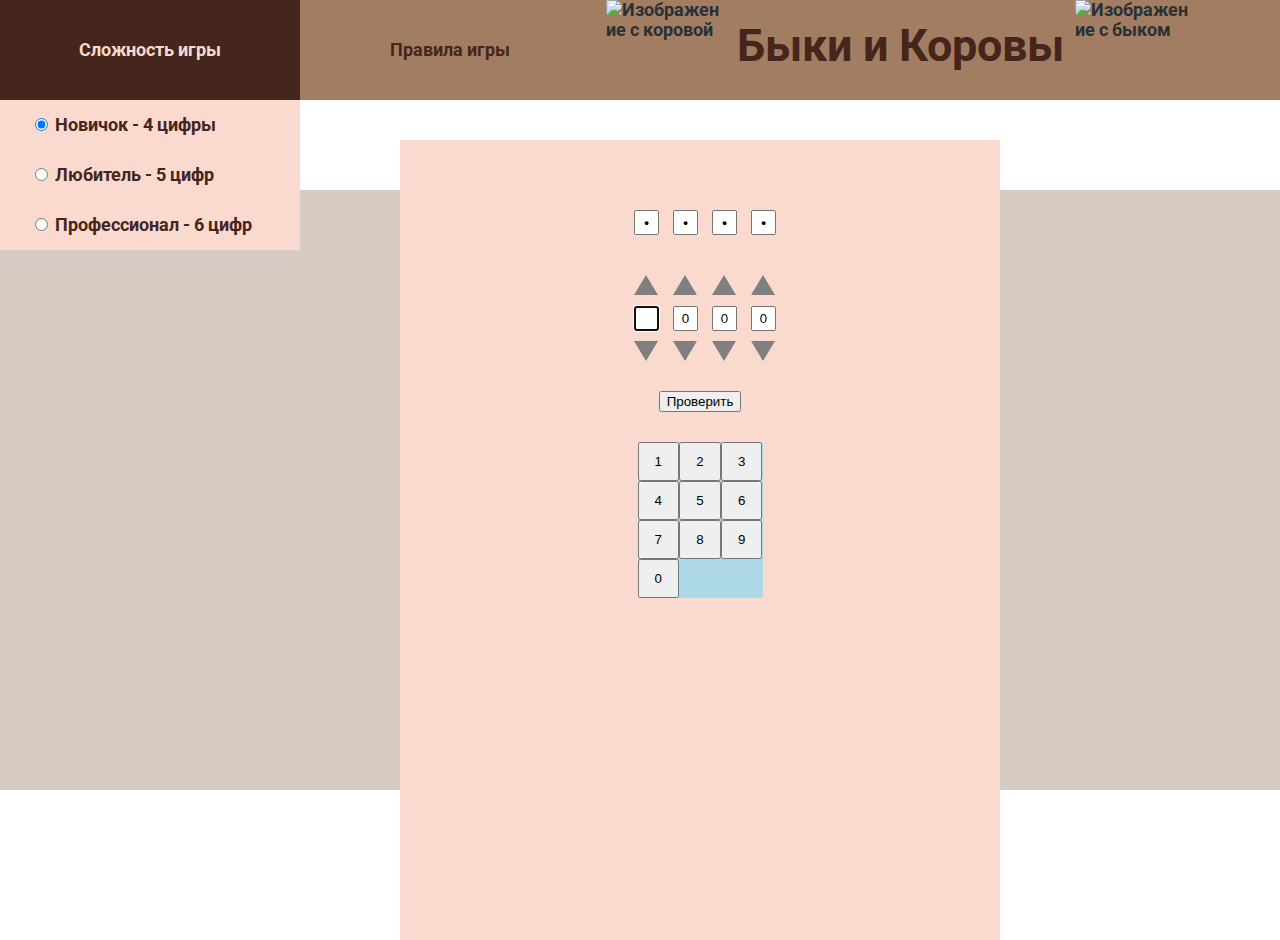
==== Bulls and cows.html @ 4aea3839 "first commit" ====
<!DOCTYPE html>
<html lang = "ru">
    <head>
        <meta charset = "utf-8">
        <title>Игра "Быки и Коровы".</title>
        <link href = "img/cow.jpg" rel = "shortcut icon" type = "image/x-icon">
        <link href="https://fonts.googleapis.com/css?family=Roboto:400,500,700&amp;subset=cyrillic" rel="stylesheet">
        <link href = "css/normalize.css" rel = "stylesheet">
        <link href = "css/style.css" rel = "stylesheet">

    </head>
    <body>
        <header class = "main-header">
            <div class  = "container">
                <nav class = "main-navigation">
                    <ul class = "top-menu menu-left">
                        <li><a class = "game-complexity" href = "#">Сложность игры</a>
                            <ul class = "inner-menu">
                                <li>
                                    <input class = "complexity" type = "radio" id = "complexity1" name = "complexity" value = "4" checked> 
                                    <label for = "complexity1">Новичок - 4 цифры</label>
                                </li>
                                <li>
                                    <input class = "complexity" type = "radio" id = "complexity2" name = "complexity" value = "5"> 
                                    <label for = "complexity2">Любитель - 5 цифр</label>
                                </li>
                                <li>
                                    <input class = "complexity" type = "radio" id = "complexity3" name = "complexity" value = "6"> 
                                    <label for = "complexity3">Профессионал - 6 цифр</label>
                                </li>
                            </ul>
                        </li> 
                        <li><a class = "rules" href = "#">Правила игры</a></li>
                    </ul>
                    <div class = "menu-title">
                        <img src = "img/cow1.png" width = "120" height = "40" alt = "Изображение с коровой">
                        <h1 class = "play-name">Быки и Коровы</h1>
                        <img src = "img/bull.png" width = "120" height = "40" alt = "Изображение с быком">
                    </div>
                    <ul class = "menu-right">   
                        <li><a class = "" href = "bulls and cows.html">Начать сначала</a></li>
                        <li><a class = "" href = "#">Вернуться на главную</a></li>
                    </ul>
                </nav>    
            </div> 
        </header>
        <main>
            <diV class = "main-field">    
                <div class = "versions left-field"></div>

                <div class = "central">

                    <div class = "question-field">
                        <input class = "question" type = "password">
                        <input class = "question" type = "password">
                        <input class = "question" type = "password">
                        <input class = "question" type = "password">
                        <input class = "question complexity2" type = "password">
                        <input class = "question complexity3" type = "password">
                    </div>

                    <div class = "button-plus-field">
                        <button class = "button-plus" type = "button"><span class = "visually-hidden">плюс</span></button>
                        <button class = "button-plus" type = "button"><span class = "visually-hidden">плюс</span></button>
                        <button class = "button-plus" type = "button"><span class = "visually-hidden">плюс</span></button>
                        <button class = "button-plus" type = "button"><span class = "visually-hidden">плюс</span></button>
                        <button class = "button-plus complexity2" type = "button"><span class = "visually-hidden">плюс</span></button>
                        <button class = "button-plus complexity3" type = "button"><span class = "visually-hidden">плюс</span></button>
                    </div>

                    <div class = "answer-field">
                        <input class = "answer" type = "text" maxlength = "1" value = "0" autofocus>
                        <input class = "answer" type = "text" maxlength = "1" value = "0">
                        <input class = "answer" type = "text" maxlength = "1" value = "0">
                        <input class = "answer" type = "text" maxlength = "1" value = "0">
                        <input class = "answer complexity2" type = "text" maxlength = "1" value = "0">
                        <input class = "answer complexity3" type = "text" maxlength = "1" value = "0"> 
                    </div>

                    <div class = "button-minus-field">
                        <button class = "button-minus" type = "button"><span class = "visually-hidden">минус</span></button>
                        <button class = "button-minus" type = "button"><span class = "visually-hidden">минус</span></button>
                        <button class = "button-minus" type = "button"><span class = "visually-hidden">минус</span></button>
                        <button class = "button-minus" type = "button"><span class = "visually-hidden">минус</span></button>
                        <button class = "button-minus complexity2" type = "button"><span class = "visually-hidden">минус</span></button>
                        <button class = "button-minus complexity3" type = "button"><span class = "visually-hidden">минус</span></button>

                    </div>

                    <input class = "button check-button" type = "submit" value = "Проверить">

                    <div class = "keyboard-field">
                        <button class = "keyboard" data-type = "1">1</button>
                        <button class = "keyboard" data-type = "2">2</button>
                        <button class = "keyboard" data-type = "3">3</button>
                        <button class = "keyboard" data-type = "4">4</button>
                        <button class = "keyboard" data-type = "5">5</button>
                        <button class = "keyboard" data-type = "6">6</button>
                        <button class = "keyboard" data-type = "7">7</button>
                        <button class = "keyboard" data-type = "8">8</button>
                        <button class = "keyboard" data-type = "9">9</button>
                        <button class = "keyboard" data-type= "0">0</button>
                    </div>
                </div>

                <div class = "versions2 right-field"></div>
            </diV>

            <div class = "modal-victory">
                <h1 class = "victory">ПОБЕДА!</h1>
                <p>Было загадано число: <span class = "quest-number"></span></p>
                <p>Время игры: <span class = "play-time"></span></p>
                <p>Сделано ходов:<span class = "play-moovs"></span></p>

                <div class = "modal-button">
                    <a class = "button new-start-button" href = "bulls and cows.html">Начать сначала</a>
                    <a class = "button menu-button" href = "#">Вернуться на главную</a>
                </div>

                <button class = "button-close">X</button>
            </div>
            <div class = "modal-overlay"></div>


            <div class = "modal-rules">
                <h2>Правила игры "Быки и коровы"</h2>
                <p> Компьютер задумывает тайное 4-значное число с неповторяющимися цифрами. Игрок делает первую попытку отгадать число. 
                    Попытка — это 4-значное число с неповторяющимися цифрами, сообщаемое компьютеру. Компьютер сообщает в ответ, сколько цифр угадано без совпадения с их позициями в тайном числе (то есть количество коров) 
                    и сколько угадано вплоть до позиции в тайном числе (то есть количество быков). Например:</p>

                <p>Задумано тайное число «3219».</p>
                <p>Попытка: «2310».</p>
                <p>Результат: две «коровы» (две цифры: «2» и «3» — угаданы на неверных позициях) и один «бык» (одна цифра «1» угадана вплоть до позиции).</p>
                        
                <p>Игрок побеждает тогда, когда будет отгадана вся последовательность чисел.</p>

                <p>Готов испытать себя?</p>

                <a class = "button new-start-button" href = "bulls and cows.html">Начать игру</a>

                <button class = "button-close">X</button>

            </div> 
        </main>

        <script src = "js/js1.js"></script>
    </body>
</html>
---- css/style.css ----
body {
    margin: 0;
    padding: 0;

    font-family: "Roboto", Arial, sans-serif;
    font-size: 16px;
    line-height: 24px;
    font-weight: 700;
    color: #283136;

    background-color: #ffffff;
}

a {
    text-decoration: none;
}

img {
    max-width: 100%;
    height: auto;
}

.visually-hidden:not(:focus):not(:active),
input[type = "checkbox"].visually-hidden,
input[type = "radio"].visually-hidden {
    position: absolute;

    width: 1px;
    height: 1px;
    margin: -1px;
    border: 0;
    padding: 0;

    white-space: nowrap;

    clip-path: inset(100%);
    clip: rect(0, 0, 0, 0);
    overflow: hidden;
}

.main-header {
    margin-bottom: 40px;

    background-color: #a27d62;
}

.container {
    width: 1800px;
    margin: 0 auto;
    padding: 0;
}

.main-navigation {
    margin: 0;
    padding: 0;
    max-height: 100px;
    display: flex;
    flex-wrap: wrap;
    justify-content: space-between;
    
    font-size: 18px;
    line-height: 20px;

    background-color: #a27d62;
}

.menu-right,
.menu-left,
.menu-title{
    margin: 0;
    padding: 0;

    width: 600px;

    display: flex;
    flex-wrap: wrap;
    justify-content: space-around;

    list-style: none;
    word-break: break-all;
}

.main-navigation a {
    display: inline-block;
    box-sizing: border-box;
    width: 300px;
    padding: 40px 0;

    text-align: center;
    text-decoration: none;
    color: #45261c;

}

.menu-title h1 {
    padding-top: 6px; 

    font-size: 45px;
    color: #45261c;
}


.main-navigation a:hover,
.main-navigation a:focus {
    color: #fad9cf;
    background-color: #45261c;
}

.main-navigation a:active {
    color: #fad9cf;
    background-color: #45261c;
    box-shadow: inset 0 -8px 50px 3px rgba(0, 0, 0, 0.5);
    opacity: 0.5;
    
}

.top-menu > li{
    display: inline-block;  
    position: relative;
}

.inner-menu{
    position: absolute;
    top: 100%;
    left: 0;

    box-sizing: border-box;
    width: 300px;
    padding: 0 20px;;

    list-style: none;
    text-align: left;
    white-space: nowrap;
    background-color:#fad9cf;
    color:  #45261c;

    transform: scaleY(0);
  }

  .top-menu li:hover .inner-menu {
    transform: scaleY(1);
  }

  .inner-menu li {
      padding: 15px 10px;
  }

  .main-field {
    width: 1400px; 
    margin: 0 auto;

    display: flex;
    justify-content: center;
    
  }

  .central {
    width: 600px;
    min-height: 730px;
    margin: 0 auto;
    padding-top: 70px;
    background: #fad9cf;
  }

.question-field,
.answer-field,
.play-name,
.button-plus-field,
.button-minus-field {
    text-align: center;  
}

.left-field,
.right-field {
    margin: 0;
    margin-top: 50px;
    padding: 0;
    display: inline-block;
    width: 400px;
    height: 600px;
    text-align: center; 

    background-color: #d6cac2;
}

.question,
.answer,
.button-plus,
.button-minus {
    box-sizing: border-box;
    display: inline-block;
    width: 25px;
    height: 25px;
    margin-left: 10px;
    text-align: center;
}


.question {
    font-weight: bold;
    margin-bottom: 40px;
}

.answer {
    position: relative;
    margin-bottom: 5px; 
}

.button-plus,
.button-minus {
    position: relative;

    width: 25px;
    height: 25px;

    background-color: transparent;
    border: none;

    cursor: pointer;
}

.button-plus {
    margin-bottom: 5px; 
}

.button-minus {
    margin-bottom: 30px; 
}

.button-plus:after,
.button-minus:after {
    content: "";
    display: inline-block;
    position: absolute;

    border: 20px solid grey;
    border-right-width: 12.5px;
    border-right-color: transparent;
    border-left-width: 12.5px;
    border-left-color: transparent;
}

.button-plus:after{
    border-top-width: 0;
    top: 0px;
    left: 0px;
}

.button-minus:after{
    border-bottom-width: 0;
    top: 5px;
    left: 0px;
}

.complexity2 {
    display: none;
}
.complexity3 {
    display: none;
}

.button {
    display: block;
    margin: auto;
    margin-bottom: 30px;
}


.keyboard-field {
    display: flex;
    flex-wrap: wrap;
    justify-content: space-between;

    margin: auto;

    width: 125px;
    background-color: lightblue;

}

.keyboard {
    padding: 10px 15px;
}



.modal-victory {
    width: 500px;
    height: 300px;
    position: absolute;
    top: 200px;
    left: 700px;
    background: lemonchiffon;
    text-align: center;
    z-index: 104;
    display: none;
}

.modal-victory-show {
    display: block;
}

.victory {
    font-size: 50px;
}

.modal-button {
    width: 400px;
    margin: 30px auto;
    display: flex;
    justify-content: space-between;
}

.new-start-button,
.menu-button {
    text-decoration: none;
    display: inline-block;
    width: 180px;
    font-size: 14px;
    padding: 20px 5px;
    border: 2px solid black;
    text-transform: uppercase;
    color: black;
}

.button-close {
    position: absolute;
    top: 5px;
    right: 5px;
}
.modal-overlay {
    position: fixed;
    top: 0;
    left: 0;

    width: 100%;
    height: 100%;

    background-color: rgba(0, 0, 0, 0.3);
    z-index: 103;
    display: none;
}

.overlay-show {
    display: block;
}

.modal-rules {
    width: 700px;
    height: 500px;
    position: absolute;
    top: 200px;
    left: 700px;
    background: lemonchiffon;
    text-align: center;
    z-index: 104;
    display: none;
}

.modal-rules-show {
    display: block;
}
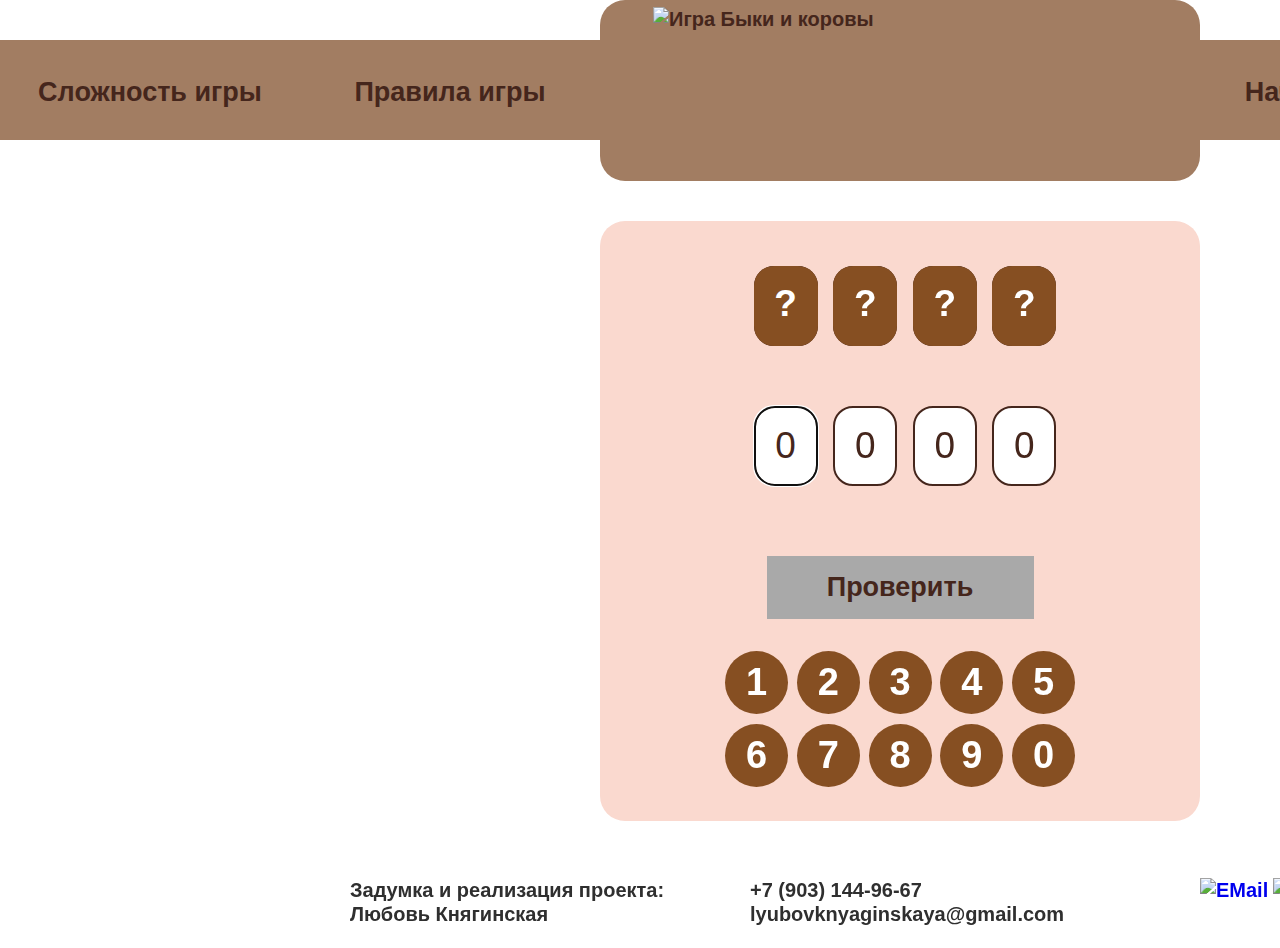
==== commit 3dda5625: "Final design" ====
--- a/Bulls and cows.html
+++ b/Bulls and cows.html
@@ -4,45 +4,41 @@
         <meta charset = "utf-8">
         <title>Игра "Быки и Коровы".</title>
         <link href = "img/cow.jpg" rel = "shortcut icon" type = "image/x-icon">
-        <link href="https://fonts.googleapis.com/css?family=Roboto:400,500,700&amp;subset=cyrillic" rel="stylesheet">
+        <!-- <link href="https://fonts.googleapis.com/css?family=Roboto:400,500,700&amp;subset=cyrillic" rel="stylesheet"> -->
         <link href = "css/normalize.css" rel = "stylesheet">
         <link href = "css/style.css" rel = "stylesheet">
 
     </head>
     <body>
         <header class = "main-header">
-            <div class  = "container">
-                <nav class = "main-navigation">
-                    <ul class = "top-menu menu-left">
-                        <li><a class = "game-complexity" href = "#">Сложность игры</a>
-                            <ul class = "inner-menu">
-                                <li>
-                                    <input class = "complexity" type = "radio" id = "complexity1" name = "complexity" value = "4" checked> 
-                                    <label for = "complexity1">Новичок - 4 цифры</label>
-                                </li>
-                                <li>
-                                    <input class = "complexity" type = "radio" id = "complexity2" name = "complexity" value = "5"> 
-                                    <label for = "complexity2">Любитель - 5 цифр</label>
-                                </li>
-                                <li>
-                                    <input class = "complexity" type = "radio" id = "complexity3" name = "complexity" value = "6"> 
-                                    <label for = "complexity3">Профессионал - 6 цифр</label>
-                                </li>
-                            </ul>
-                        </li> 
-                        <li><a class = "rules" href = "#">Правила игры</a></li>
-                    </ul>
-                    <div class = "menu-title">
-                        <img src = "img/cow1.png" width = "120" height = "40" alt = "Изображение с коровой">
-                        <h1 class = "play-name">Быки и Коровы</h1>
-                        <img src = "img/bull.png" width = "120" height = "40" alt = "Изображение с быком">
-                    </div>
-                    <ul class = "menu-right">   
-                        <li><a class = "" href = "bulls and cows.html">Начать сначала</a></li>
-                        <li><a class = "" href = "#">Вернуться на главную</a></li>
-                    </ul>
-                </nav>    
-            </div> 
+            <nav class = "main-navigation">
+                <ul class = "top-menu menu-left">
+                    <li><a class = "game-complexity" href = "#">Сложность игры</a>
+                        <ul class = "inner-menu">
+                            <li class = "sub-menu">
+                                <input class = "complexity visually-hidden" type = "radio" id = "complexity1" name = "complexity" value = "4" checked> 
+                                <label for = "complexity1">Новичок - 4 цифры</label>
+                            </li>
+                            <li class = "sub-menu">
+                                <input class = "complexity visually-hidden" type = "radio" id = "complexity2" name = "complexity" value = "5"> 
+                                <label for = "complexity2">Любитель - 5 цифр</label>
+                            </li>
+                            <li class = "sub-menu">
+                                <input class = "complexity visually-hidden" type = "radio" id = "complexity3" name = "complexity" value = "6"> 
+                                <label for = "complexity3">Профессионал - 6 цифр</label>
+                            </li>
+                        </ul>
+                    </li> 
+                    <li><a class = "rules" href = "#">Правила игры</a></li>
+                </ul>
+                <div class = "menu-title">
+                    <img src = "img/game-logo.png" width = "508" height = "149" alt = "Игра Быки и коровы">
+                </div>
+                <ul class = "menu-right">   
+                    <li><a class = "" href = "bulls and cows.html">Начать сначала</a></li>
+                    <li><a class = "" href = "#">На главную</a></li>
+                </ul>
+            </nav>    
         </header>
         <main>
             <diV class = "main-field">    
@@ -51,12 +47,23 @@
                 <div class = "central">
 
                     <div class = "question-field">
-                        <input class = "question" type = "password">
-                        <input class = "question" type = "password">
-                        <input class = "question" type = "password">
-                        <input class = "question" type = "password">
-                        <input class = "question complexity2" type = "password">
-                        <input class = "question complexity3" type = "password">
+                        <div class = "question-mask">?</div>
+                        <div class = "question"></div>
+
+                        <div class = "question-mask">?</div>
+                        <div class = "question"></div>
+
+                        <div class = "question-mask">?</div>
+                        <div class = "question"></div>
+
+                        <div class = "question-mask">?</div>
+                        <div class = "question"></div>
+
+                        <div class = "question-mask complexity2">?</div>
+                        <div class = "question complexity2"></div>
+
+                        <div class = "question-mask complexity3">?</div>
+                        <div class = "question complexity3"></div>
                     </div>
 
                     <div class = "button-plus-field">
@@ -99,51 +106,123 @@
                         <button class = "keyboard" data-type = "7">7</button>
                         <button class = "keyboard" data-type = "8">8</button>
                         <button class = "keyboard" data-type = "9">9</button>
-                        <button class = "keyboard" data-type= "0">0</button>
+                        <button class = "keyboard" data-type = "0">0</button>
                     </div>
                 </div>
 
                 <div class = "versions2 right-field"></div>
-            </diV>
-
-            <div class = "modal-victory">
-                <h1 class = "victory">ПОБЕДА!</h1>
-                <p>Было загадано число: <span class = "quest-number"></span></p>
-                <p>Время игры: <span class = "play-time"></span></p>
-                <p>Сделано ходов:<span class = "play-moovs"></span></p>
-
-                <div class = "modal-button">
-                    <a class = "button new-start-button" href = "bulls and cows.html">Начать сначала</a>
-                    <a class = "button menu-button" href = "#">Вернуться на главную</a>
-                </div>
-
-                <button class = "button-close">X</button>
-            </div>
-            <div class = "modal-overlay"></div>
-
-
-            <div class = "modal-rules">
-                <h2>Правила игры "Быки и коровы"</h2>
-                <p> Компьютер задумывает тайное 4-значное число с неповторяющимися цифрами. Игрок делает первую попытку отгадать число. 
-                    Попытка — это 4-значное число с неповторяющимися цифрами, сообщаемое компьютеру. Компьютер сообщает в ответ, сколько цифр угадано без совпадения с их позициями в тайном числе (то есть количество коров) 
-                    и сколько угадано вплоть до позиции в тайном числе (то есть количество быков). Например:</p>
-
-                <p>Задумано тайное число «3219».</p>
-                <p>Попытка: «2310».</p>
-                <p>Результат: две «коровы» (две цифры: «2» и «3» — угаданы на неверных позициях) и один «бык» (одна цифра «1» угадана вплоть до позиции).</p>
-                        
-                <p>Игрок побеждает тогда, когда будет отгадана вся последовательность чисел.</p>
-
-                <p>Готов испытать себя?</p>
-
-                <a class = "button new-start-button" href = "bulls and cows.html">Начать игру</a>
-
-                <button class = "button-close">X</button>
-
-            </div> 
+            </div>
         </main>
 
-        <script src = "js/js1.js"></script>
+        <footer class = "main-footer">
+            <div class = "container">
+                <div class = "footer-contacts"></div>
+                    <p class = "footer-contacts-name">
+                        Задумка и реализация проекта: <br>
+                        Любовь Княгинская
+                    </p>
+                    <div class = "footer-contacts-group">
+                        <p class = "footer-contacts-phone"><a href = "tel:+79031449667">+7 (903) 144-96-67</a></p>
+                        <p class = "footer-contacts-email"><a href ="mailto:lyubovknyaginskaya@gmail.com">lyubovknyaginskaya@gmail.com</a></p>
+                    <div>
+                </div>    
+            </div>
+            <div class = "footer-social">
+                <ul class = "social-button-list">
+                    <li class = "social-button-item">
+                        <a  class = "social-button" href = "mailto:lyubovknyaginskaya@gmail.com" >
+                            <span class = "visually-hidden">EMail</span>
+                            <img src = "img/email.png" alt = "EMail">
+                        </a>
+                    </li>
+                    <li class = "social-button-item">
+                        <a  class = "social-button" href = "https://github.com/MilitaryJane" target = "_blanc">
+                            <span class = "visually-hidden">GitHub</span>
+                            <img src = "img/github.png" alt = "GitHub">
+                        </a>
+                    </li>
+                    <li class = "social-button-item">
+                        <a  class = "social-button" href = "https://vk.com/id738616" target = "_blanc">
+                            <span class = "visually-hidden">ВКонтакте</span>
+                            <img src = "img/vk.png" alt = "VK">
+                        </a>
+                    </li>
+                </ul>
+            </div>
+        </footer>
+
+
+
+
+        <section class = "modal modal-victory">
+            <h1 class = "modal-title">УРА! ПОБЕДА!</h1>
+            <div class = "modal-container">
+                <div class = "modal-game-statistics">
+                    <p>Было загадано число: 
+                        <span class = "quest-number"></span>
+                    </p>
+                    <p>Время игры: 
+                        <span class = "play-time"></span>
+                    </p>
+                    <p>Сделано ходов:
+                        <span class = "play-moovs"></span>
+                    </p>
+                </div>
+
+                <div class = "modal-image">
+                    <img class = "image-cow" src = "img/cow.png" width = "243" height = "161">
+                    <img class = "image-bull" src = "img/bull.png" width = "282" height = "219">
+                    <div class = "hearts-block">
+                        <img class = "heart1" src = "img/heart1.png">
+                        <img class = "heart2" src = "img/heart2.png">
+                        <img class = "heart3" src = "img/heart2.png">
+                        <img class = "heart4" src = "img/heart1.png">
+                        <img class = "heart5" src = "img/heart1.png">
+                    </div>
+                </div>
+            </div>    
+
+            <div class = "modal-button">
+                <a class = "modal-bt new-start-button" href = "bulls and cows.html">Начать сначала</a>
+                <a class = "modal-bt menu-button" href = "#">Вернуться на главную</a>
+            </div>
+
+            <button class = "button-close"><span class = "visually-hidden">X</span></button>
+        </section>
+        <div class = "modal-overlay"></div>
+
+
+        <section class = "modal modal-rules">
+            <h1>Правила игры "Быки и коровы"</h1>
+
+            <p>Компьютер задумывает тайное 4-значное число с неповторяющимися цифрами. Игрок делает первую попытку отгадать число. 
+                Попытка — это 4-значное число с неповторяющимися цифрами, сообщаемое компьютеру. Компьютер сообщает в ответ, сколько цифр угадано без совпадения с их позициями в тайном числе (то есть количество коров) 
+                и сколько угадано вплоть до позиции в тайном числе (то есть количество быков).</p>
+            <p> Например:</p>
+            <p>Задумано тайное число «3219».</p>
+            <p>Попытка: «2310».</p>
+            <p>Результат: две «коровы» (две цифры: «2» и «3» — угаданы на неверных позициях) и один «бык» (одна цифра «1» угадана вплоть до позиции).</p>
+                    
+            <p>Игрок побеждает тогда, когда будет отгадана вся последовательность чисел.</p>
+
+            <p>Готов испытать себя?</p>
+        
+            <a class = "modal-bt new-start-button" href = "bulls and cows.html">Начать игру</a>
+
+            <button class = "button-close"><span class = "visually-hidden">X</span></button>
+
+        </section>
+
+
+        <section class = "modal modal-warning">
+            <h1>Внимание!</h1>
+            <p>Игровой прогресс будет потерян.</p>
+            <p>Начать новую игру?</p>
+            <button class = "modal-bt button-ok">Начать</button>
+            <button class = "modal-bt button-cancel">Отмена</button>
+        </section>
+
+        <script src = "js/js.js"></script>
     </body>
 </html> 
 
--- a/css/style.css
+++ b/css/style.css
@@ -1,15 +1,20 @@
 body {
+    min-width: 1800px;
     margin: 0;
     padding: 0;
 
-    font-family: "Roboto", Arial, sans-serif;
-    font-size: 16px;
+    font-family: "Calibri", sans-serif;
+    font-size: 20px;
     line-height: 24px;
-    font-weight: 700;
-    color: #283136;
+    font-weight: bold;
+    color: #45261c;
 
     background-color: #ffffff;
-}
+    background-image: url("../img/bg-3.jpg");
+    background-position: top center;
+    background-repeat: no-repeat;
+}
+
 
 a {
     text-decoration: none;
@@ -38,39 +43,48 @@
     overflow: hidden;
 }
 
+
 .main-header {
     margin-bottom: 40px;
-
-    background-color: #a27d62;
-}
-
-.container {
+}
+
+.main-navigation {
     width: 1800px;
     margin: 0 auto;
     padding: 0;
-}
-
-.main-navigation {
-    margin: 0;
-    padding: 0;
-    max-height: 100px;
+    max-height: 181px;
     display: flex;
     flex-wrap: wrap;
     justify-content: space-between;
-    
-    font-size: 18px;
-    line-height: 20px;
-
+}
+
+.menu-title {
+    margin: 0;
+    padding: 0;
+
+
+    width: 600px;
+    height: 181px;
+
+    border-radius: 25px;
     background-color: #a27d62;
+    background-image: url("../img/dark-desk.png");
+    background-position: top center;
+    background-repeat: no-repeat;
+}
+
+.menu-title img {
+    padding: 7px 41px 24px 53px;
 }
 
 .menu-right,
-.menu-left,
-.menu-title{
+.menu-left {
     margin: 0;
+    margin-top: 40px;
     padding: 0;
 
     width: 600px;
+    height: 100px;
 
     display: flex;
     flex-wrap: wrap;
@@ -78,13 +92,16 @@
 
     list-style: none;
     word-break: break-all;
+    font-size: 27px;
+
+    background-color: #a27d62;
 }
 
 .main-navigation a {
     display: inline-block;
     box-sizing: border-box;
     width: 300px;
-    padding: 40px 0;
+    padding: 40px 0 36px 0;
 
     text-align: center;
     text-decoration: none;
@@ -92,26 +109,24 @@
 
 }
 
-.menu-title h1 {
-    padding-top: 6px; 
-
-    font-size: 45px;
-    color: #45261c;
-}
-
-
 .main-navigation a:hover,
 .main-navigation a:focus {
-    color: #fad9cf;
+    color: #ffffff;
+}
+
+.main-navigation a:active,
+.inner-menu > li label:active {
     background-color: #45261c;
-}
-
-.main-navigation a:active {
-    color: #fad9cf;
-    background-color: #45261c;
-    box-shadow: inset 0 -8px 50px 3px rgba(0, 0, 0, 0.5);
-    opacity: 0.5;
-    
+    box-shadow: inset 0 -8px 50px rgba(69, 38, 28, 0.5);
+    opacity: 0.5; 
+}
+
+.menu-left li,
+.menu-right li {
+    width: 300px;
+    background-image: url("../img/light-desk.jpg");
+    background-position: top center;
+    background-repeat: no-repeat;
 }
 
 .top-menu > li{
@@ -126,48 +141,117 @@
 
     box-sizing: border-box;
     width: 300px;
-    padding: 0 20px;;
-
+    padding: 0;
+
+    font-size: 20px;
+    line-height: 24px;
+    font-weight: bold;
     list-style: none;
     text-align: left;
     white-space: nowrap;
-    background-color:#fad9cf;
+
     color:  #45261c;
+    
 
     transform: scaleY(0);
-  }
-
-  .top-menu li:hover .inner-menu {
+}
+
+.inner-menu .sub-menu label {
+    position: relative;
+    display: inline-block;
+    box-sizing: border-box;
+    width: 300px;
+    padding: 2px 0px 5px 55px;
+}
+ 
+.top-menu li:hover .inner-menu {
     transform: scaleY(1);
-  }
-
-  .inner-menu li {
-      padding: 15px 10px;
-  }
-
-  .main-field {
+    transition-duration: 0.5s;
+}
+
+.inner-menu .sub-menu {
+    background-image: url("../img/light-desk-ltl.png");
+    background-position: top center;
+    background-repeat: no-repeat;
+    margin-bottom: 4px;
+    background-color: #a27d62;
+}
+
+.inner-menu .sub-menu label:hover,
+.inner-menu .sub-menu label:focus {
+    color: #ffffff;
+}
+
+.complexity:hover + label::after,
+.complexity:checked + label::after {
+    content: "";
+    position: absolute;
+    top: 4px;
+    left:20px;
+
+    width: 23px;
+    height: 23px;
+
+
+    background-image: url("../img/tick-white.png");
+    background-repeat: no-repeat;
+    background-position: 0 0;
+}
+
+
+.complexity:checked + label::after {
+    background-image: url("../img/tick.png");
+}
+
+.complexity:checked + label:hover,
+.complexity:checked + label:focus {
+    color: #45261c;
+}
+
+.complexity:checked + label:active {
+    background-color: transparent;
+    box-shadow: none;
+    opacity: 1;
+    color: #45261c;
+}
+
+
+.main-field {
     width: 1400px; 
     margin: 0 auto;
 
     display: flex;
     justify-content: center;
-    
   }
 
-  .central {
+.central {
     width: 600px;
-    min-height: 730px;
+    height: 600px;
     margin: 0 auto;
-    padding-top: 70px;
-    background: #fad9cf;
-  }
+    box-sizing: border-box;
+    padding-top: 45px;
+
+    background-color: #fad9cf;
+    background-image: url("../img/back-desk.jpg");
+    background-position: top center;
+    background-repeat: no-repeat;
+    border-radius: 25px;
+}
 
 .question-field,
 .answer-field,
-.play-name,
 .button-plus-field,
 .button-minus-field {
     text-align: center;  
+}
+
+.button-plus-field,
+.button-minus-field {
+    height: 25px;  
+}
+
+.button-minus-field {
+    margin-bottom: 40px; 
 }
 
 .left-field,
@@ -177,84 +261,107 @@
     padding: 0;
     display: inline-block;
     width: 400px;
-    height: 600px;
+    height: 500px;
     text-align: center; 
 
-    background-color: #d6cac2;
+    background-color: rgba(255, 255, 255, 0.5);
 }
 
 .question,
 .answer,
-.button-plus,
-.button-minus {
+.question-mask {
     box-sizing: border-box;
     display: inline-block;
-    width: 25px;
-    height: 25px;
+    width: 64px;
+    height: 80px;
     margin-left: 10px;
     text-align: center;
-}
-
+    border: 2px solid #45261c;
+    border-radius: 20px;
+    font-size: 37px;
+    color:  #45261c;
+}
 
 .question {
     font-weight: bold;
-    margin-bottom: 40px;
-}
+    margin-bottom: 25px;
+    outline: none;
+    padding: 26px 10px;
+    background-color: #ffffff;
+    position: relative;
+}
+
+.question-mask {
+    z-index: 2;
+    background-color: #864f22;
+    color: #ffffff;
+    position: absolute;
+    padding: 26px 10px;
+    border: none;
+}
+
 
 .answer {
-    position: relative;
+    margin-top: 5px; 
     margin-bottom: 5px; 
 }
 
 .button-plus,
 .button-minus {
     position: relative;
-
-    width: 25px;
+    margin-left: 40px;
+    width: 34px;
     height: 25px;
-
     background-color: transparent;
     border: none;
 
     cursor: pointer;
 }
 
+.button-plus:first-child,
+.button-minus:first-child {
+    margin-left: 10px;
+}
+
 .button-plus {
     margin-bottom: 5px; 
 }
 
-.button-minus {
-    margin-bottom: 30px; 
-}
-
-.button-plus:after,
-.button-minus:after {
+.button-plus::after,
+.button-minus::after {
     content: "";
     display: inline-block;
     position: absolute;
 
-    border: 20px solid grey;
-    border-right-width: 12.5px;
-    border-right-color: transparent;
-    border-left-width: 12.5px;
-    border-left-color: transparent;
-}
-
-.button-plus:after{
-    border-top-width: 0;
-    top: 0px;
+    width: 34px;
+    height: 34px;
+
+    background-image: url("../img/button.png");
+    background-repeat: no-repeat;
+}
+
+.button-plus::after{
+    top: 4px;
     left: 0px;
 }
 
-.button-minus:after{
-    border-bottom-width: 0;
-    top: 5px;
+.button-minus::after{
+    transform: rotate(180deg);
+    top: -13px;
     left: 0px;
+}
+
+.button-plus:hover.button-plus::after,
+.button-plus:focus.button-plus::after,
+.button-minus:focus.button-minus::after,
+.button-minus:hover.button-minus::after {
+    opacity: 0.7; 
 }
 
 .complexity2 {
     display: none;
 }
+
 .complexity3 {
     display: none;
 }
@@ -262,7 +369,31 @@
 .button {
     display: block;
     margin: auto;
-    margin-bottom: 30px;
+    margin-bottom: 32px;
+
+    width: 267px;
+    min-height: 63px;
+    background-image: url("../img/button-desk.jpg");
+    background-position: top center;
+    background-repeat: no-repeat;
+
+    border: none;
+    font-size: 27px;
+    font-weight: bold;
+    background-color: darkgrey;
+    color: #45261c;
+    cursor: pointer;
+}
+
+.button:hover,
+.button:focus {
+    color: #ffffff;
+}
+
+.button:active {
+    background-image: url("../img/Layer\ 1.png");
+    /* box-shadow: inset 0 -8px 50px rgba(69, 38, 28, 1); */
+  
 }
 
 
@@ -272,61 +403,423 @@
     justify-content: space-between;
 
     margin: auto;
-
-    width: 125px;
-    background-color: lightblue;
-
+    margin-bottom: 37px;
+    width: 350px;
 }
 
 .keyboard {
-    padding: 10px 15px;
-}
-
-
-
+    width: 63px;
+    height: 63px;
+    border: none;
+    border-radius: 50px; 
+    background-color: #864f22;
+    color: #ffffff;
+    font-size: 38px;
+    font-weight: bold;
+    margin-bottom: 10px;
+    cursor: pointer;
+}
+
+.keyboard:focus,
+.keyboard:hover {
+    background-color: #ffffff;
+    color: #45261c;
+    border: 2px solid #45261c;
+}
+
+.keyboard:active {
+    box-shadow: inset 0 -8px 50px rgba(153, 102, 51, 0.7);
+}
+
+
+/* футер */
+.main-footer {
+    margin-top: 35px;
+    padding: 22px;
+    background-color: rgba(255, 255, 255, 0.5);
+    color: #2f2f2f;
+}
+
+.main-footer .container {
+    width: 1400px; 
+    margin: 0 auto;
+    display: flex;
+    justify-content: center;
+}
+
+.footer-contacts-name {
+    display: inline-block;
+    width: 350px;
+}
+
+.footer-contacts-group {
+    display: inline-block;
+    width: 500px;
+}
+
+.footer-contacts-name,
+.footer-contacts-phone,
+.footer-contacts-email {
+    padding: 0;
+    margin: 0;
+    display: inline-block;
+}
+
+.footer-contacts-name {
+    width: 350px;
+}
+
+.footer-contacts-phone,
+.footer-contacts-email {
+    box-sizing: border-box;
+    padding-left: 50px;
+    width: 500px;
+}
+
+.footer-contacts-phone a,
+.footer-contacts-email a {
+    color: #2f2f2f;
+}
+
+.footer-contacts-phone a:focus,
+.footer-contacts-phone a:hover,
+.footer-contacts-email a:focus,
+.footer-contacts-email a:hover {
+    opacity: 0.8;
+    text-decoration: underline;  
+}
+
+.footer-social {
+    display: inline-block;
+    width: 250px;
+}
+
+.social-button-list {
+    padding: 0;
+    margin: 0;
+    display: flex;
+    list-style: none;
+}
+
+.social-button-item {
+    margin-right: 5px;
+
+}
+
+.social-button-item a img:hover,
+.social-button-item a:focus {
+    opacity: 0.8;
+}
+
+.social-button-item :last-child {
+    margin-right: 0;
+}
+
+
+@keyframes bounce {
+    0% {
+        transform: translateY(-2000px);
+    }
+    70% {
+        transform: translateY(30px);
+    }
+    90% {
+        transform: translateY(-10px);
+    }
+    100% {
+        transform: translateY(-0px);
+    }
+}
+
+
+@keyframes bounce-victory {
+    0% {
+        transform: translateY(0px);
+    }
+    30% {
+        transform: translateY(-15px);
+    }
+    60% {
+        transform: translateY(-30px);
+    }
+    90% {
+        transform: translateY(10px);
+    }
+    100% {
+        transform: translateY(-0px);
+    }
+}
+
+@keyframes bounce-image {
+    0% {
+        display: none;
+    }
+    30% {
+        display: block;
+        opacity: 0.8;
+    }
+    50% {
+        display: block;
+        opacity: 0.5;
+    }
+    70% {
+        display: block;
+    }
+    90% {
+        display: block;
+        opacity: 0.5;
+    }
+    100% {
+        display: none;
+    }
+}
+
+
+/* модальные окна */
+.modal {
+    position: fixed;
+    display: none;
+}
+
+
+/* модуль победы */
 .modal-victory {
-    width: 500px;
-    height: 300px;
-    position: absolute;
+    width: 900px;
+    min-height: 600px;
+    box-sizing: border-box;
+
     top: 200px;
-    left: 700px;
-    background: lemonchiffon;
+    left: 50%;
+    margin-left: -450px;
+    padding: 20px;
+    
+    background-color: #2f2f2f;
+    background-image: url('../img/modal-bk-bb.jpg');
+    background-position-y: -1px; 
+    background-repeat: no-repeat; 
+    border-radius: 50px;
+    color:#ffffff;
+
     text-align: center;
+
     z-index: 104;
-    display: none;
 }
 
 .modal-victory-show {
     display: block;
-}
-
-.victory {
-    font-size: 50px;
-}
+    animation: bounce 1s;
+}
+
+.modal-container {
+    width: 860px;
+    min-height: 300px;
+    display: flex;
+}
+
+.modal-title {
+    font-size: 70px;
+}
+
+.modal-game-statistics {
+    display: inline-block;
+    width: 336px;
+    padding: 15px;
+    font-size: 30px;
+}
+
+.modal-game-statistics p {
+    padding: 0;
+    margin: 0;
+}
+
+.quest-number,
+.play-time,
+.play-moovs {
+    display: inline-block;
+    box-sizing: border-box;
+    min-width: 200px;
+    min-height: 40px;
+    border: 3px solid #ffffff;
+    border-radius: 10px;
+    margin: 10px;
+    padding: 5px;
+
+}
+
+.modal-image {
+    display: inline-block;
+    width: 524px;
+    position: relative;
+}
+
+.image-cow {
+    position: absolute;
+    bottom: 0;
+    left: 0;
+    animation: bounce-victory 0.8s;
+    animation-timing-function: linear;
+    animation-iteration-count: infinite;
+}
+
+.image-bull {
+    position: absolute;
+    bottom: 0;
+    right: 0; 
+    animation: bounce-victory 0.9s;
+    animation-timing-function: linear;
+    animation-iteration-count: infinite;
+}
+
+.hearts-block {
+    display: inline-block;
+    position: absolute;
+    top: 20px;
+    left: 180px;
+    width: 56px;
+    height: 61px;
+}
+
+.heart1,
+.heart4,
+.heart5 {
+    display: inline-block;
+    position: absolute;
+    width: 9px;
+    height: 13px;
+}
+
+.heart1 {
+    bottom: 0px;
+    left: 30px;
+    animation: bounce-image 2s;
+    animation-iteration-count: infinite;
+    
+}
+
+.heart4 {
+    transform: scale(-1, 1) rotate(35deg);
+    top: 10px;
+    left: 10px;
+    animation: bounce-image 1.5s;
+    animation-iteration-count: infinite;
+}
+.heart5 {
+    transform: scale(-1, 1) rotate(-5deg);
+    top: -1px;
+    left: 48px;
+    animation: bounce-image 2.3s;
+    animation-iteration-count: infinite;
+}
+
+.heart2,
+.heart3 {
+    display: inline-block;
+    position: absolute;
+    width: 19px;
+    height: 21px;
+    
+}
+
+.heart2 {
+    top: 32px;
+    left: 0px;
+    animation: bounce-image 1.7s;
+    animation-iteration-count: infinite;
+}
+
+.heart3 {
+    transform: scale(-1, 1) rotate(15deg);
+    top: 15px;
+    left: 25px;
+    animation: bounce-image 2.1s;
+    animation-iteration-count: infinite;
+}
+
 
 .modal-button {
-    width: 400px;
-    margin: 30px auto;
-    display: flex;
-    justify-content: space-between;
-}
-
-.new-start-button,
-.menu-button {
-    text-decoration: none;
-    display: inline-block;
-    width: 180px;
-    font-size: 14px;
-    padding: 20px 5px;
-    border: 2px solid black;
-    text-transform: uppercase;
-    color: black;
+    width: 100%;
+    margin: 40px 0;
+}
+
+.modal-bt {
+    display: inline-block;
+    
+    border: 3px solid #ffffff;
+    border-radius: 10px;
+    background-color: transparent;
+
+    color: #ffffff;
+    font-weight: 700;
+    padding: 5px 20px;
+    margin-top: 15px;
+}
+
+.modal-bt:hover,
+.modal-bt:focus {
+    background-color: #45261c;
+    box-shadow: inset 0 -8px 50px rgba(69, 38, 28, 0.5);
+    opacity: 0.5; 
+}
+
+.modal-bt:active {
+    box-shadow: inset 4px -4px 5px rgba(1, 1, 28, 0.5);
+}
+
+.new-start-button {
+    margin-right: 20px;
+    padding-left: 50px;
+    padding-right: 50px;
 }
 
 .button-close {
     position: absolute;
-    top: 5px;
-    right: 5px;
+    top: 20px;
+    right: 20px;
+
+    width: 27px;
+    height: 27px;
+    
+    background-color: transparent;
+    border: 3px solid #ffffff;
+    border-radius: 50%;
+
+    cursor: pointer;
+}
+
+.button-close::before,
+.button-close::after {
+    content: "";
+
+    position: absolute;
+    top: 9px;
+    right: -1px;
+    width: 23px;
+    height: 3px;
+
+    background-color: #ffffff;
+}
+
+.button-close::after {
+    transform: rotate(45deg);
+}
+
+.button-close::before {
+    transform: rotate(-45deg);
+}
+
+.button-close:hover,
+.button-close:focus {
+    background-color: #45261c;
+    box-shadow: inset 0 -8px 50px rgba(69, 38, 28, 0.5);
+    opacity: 0.5; 
+}
+
+.button-close:active.button-close::after {
+    transform: rotate(180deg);
+}
+
+.button-close:active.button-close::before {
+    transform: rotate(270deg);
 }
 .modal-overlay {
     position: fixed;
@@ -336,7 +829,7 @@
     width: 100%;
     height: 100%;
 
-    background-color: rgba(0, 0, 0, 0.3);
+    background-color: rgba(255, 255, 250, 0.6);
     z-index: 103;
     display: none;
 }
@@ -345,18 +838,96 @@
     display: block;
 }
 
+
+
+/* модуль с правилами игры */
 .modal-rules {
     width: 700px;
-    height: 500px;
-    position: absolute;
+    min-height: 600px;
+    box-sizing: border-box;
+
     top: 200px;
-    left: 700px;
-    background: lemonchiffon;
+    left: 50%;
+    margin-left: -350px;
+    padding: 20px;
+    
+    background-color: #2f2f2f;
+    background-image: url('../img/modal-bk-big.jpg');
+    background-position-y: -1px;
+    background-repeat: no-repeat; 
+    border-radius: 40px;
+    color:#ffffff;
+
     text-align: center;
     z-index: 104;
-    display: none;
 }
 
 .modal-rules-show {
     display: block;
-}+    animation: bounce 1s;
+}
+
+.modal-rules h1 {
+    margin: 15px 0;
+    padding: 0;
+    font-size: 40px;
+}
+
+.modal-rules p {
+    margin: 0;
+    margin-bottom: 10px;
+    padding: 0;
+}
+
+.modal-rules p:last-of-type {
+    margin-bottom: 30px;
+}
+
+
+
+
+/* модуль предупреждения о сбросе прогресса при смене сложности */
+.modal-warning {
+    width: 400px;
+    min-height: 250px;
+    box-sizing: border-box;
+
+    top: 265px;
+    left: 50%;
+    margin-left: -200px;
+    padding: 30px 20px 20px 20px;
+
+    background-color: #2f2f2f;
+    background-image: url('../img/modal-bk.jpg');
+    background-position-y: -1px;
+    background-repeat: no-repeat; 
+    text-align: center;
+    z-index: 104;
+    border-radius: 25px;
+    color:#ffffff;
+}
+
+.modal-warning-show {
+    display: block;
+
+    animation: bounce 0.6s;
+}
+
+.modal-warning h1 {
+    margin: 0;
+    margin-bottom: 30px;
+    padding: 0;
+    font-size: 50px;
+}
+
+.modal-warning p {
+    margin: 0;
+    margin-bottom: 15px;
+    padding: 0;
+    font-size: 23px;
+}
+
+.modal-warning .button-ok {
+    margin-right: 20px;
+}
+
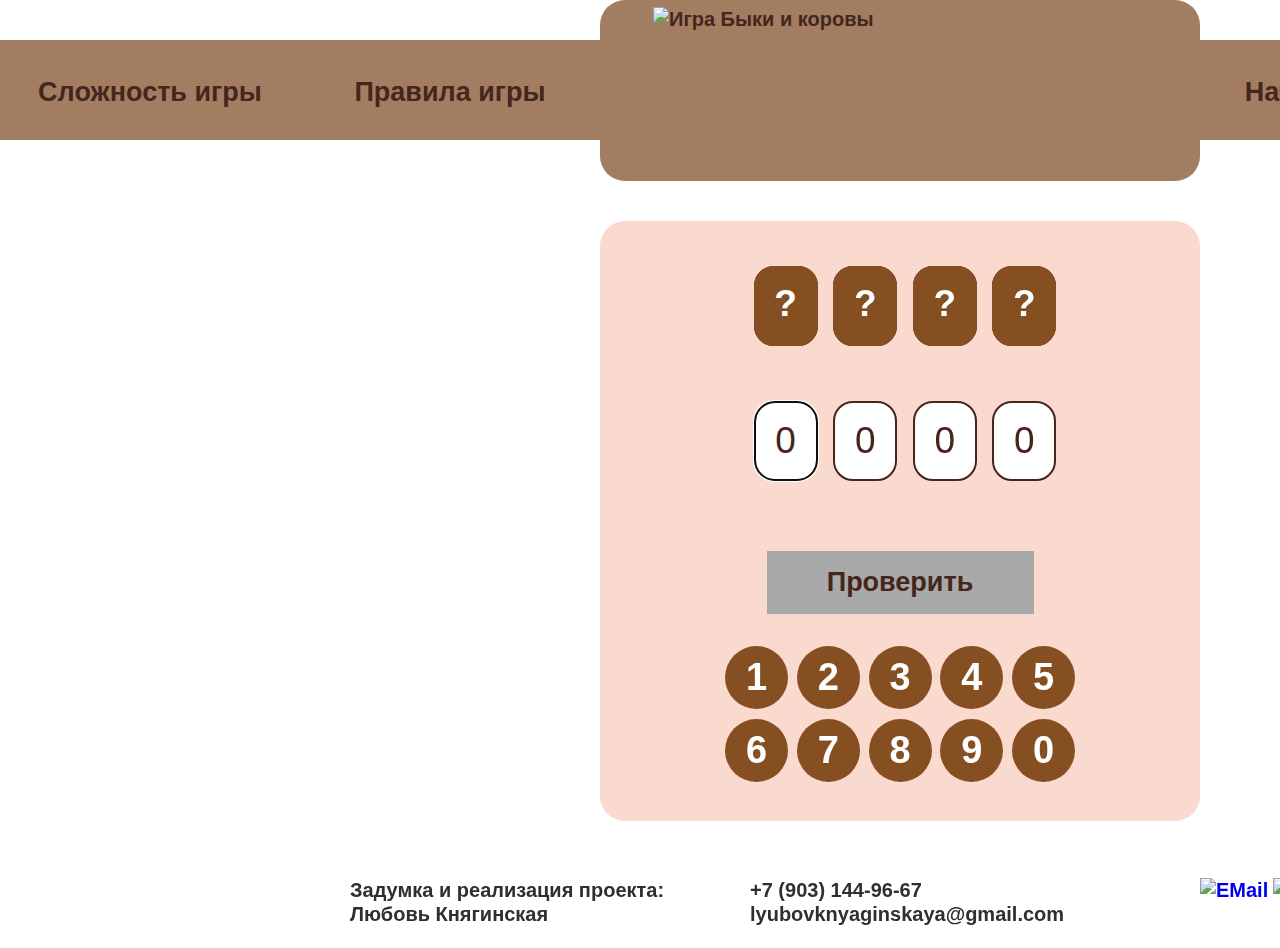
==== commit 34390927: "1.Opening the module when choosing complexity 2.Fixed mark display error when selecting difficulty" ====
--- a/Bulls and cows.html
+++ b/Bulls and cows.html
@@ -1,228 +1,241 @@
 <!DOCTYPE html>
-<html lang = "ru">
-    <head>
-        <meta charset = "utf-8">
-        <title>Игра "Быки и Коровы".</title>
-        <link href = "img/cow.jpg" rel = "shortcut icon" type = "image/x-icon">
-        <!-- <link href="https://fonts.googleapis.com/css?family=Roboto:400,500,700&amp;subset=cyrillic" rel="stylesheet"> -->
-        <link href = "css/normalize.css" rel = "stylesheet">
-        <link href = "css/style.css" rel = "stylesheet">
-
-    </head>
-    <body>
-        <header class = "main-header">
-            <nav class = "main-navigation">
-                <ul class = "top-menu menu-left">
-                    <li><a class = "game-complexity" href = "#">Сложность игры</a>
-                        <ul class = "inner-menu">
-                            <li class = "sub-menu">
-                                <input class = "complexity visually-hidden" type = "radio" id = "complexity1" name = "complexity" value = "4" checked> 
-                                <label for = "complexity1">Новичок - 4 цифры</label>
-                            </li>
-                            <li class = "sub-menu">
-                                <input class = "complexity visually-hidden" type = "radio" id = "complexity2" name = "complexity" value = "5"> 
-                                <label for = "complexity2">Любитель - 5 цифр</label>
-                            </li>
-                            <li class = "sub-menu">
-                                <input class = "complexity visually-hidden" type = "radio" id = "complexity3" name = "complexity" value = "6"> 
-                                <label for = "complexity3">Профессионал - 6 цифр</label>
-                            </li>
-                        </ul>
-                    </li> 
-                    <li><a class = "rules" href = "#">Правила игры</a></li>
-                </ul>
-                <div class = "menu-title">
-                    <img src = "img/game-logo.png" width = "508" height = "149" alt = "Игра Быки и коровы">
-                </div>
-                <ul class = "menu-right">   
-                    <li><a class = "" href = "bulls and cows.html">Начать сначала</a></li>
-                    <li><a class = "" href = "#">На главную</a></li>
-                </ul>
-            </nav>    
-        </header>
-        <main>
-            <diV class = "main-field">    
-                <div class = "versions left-field"></div>
-
-                <div class = "central">
-
-                    <div class = "question-field">
-                        <div class = "question-mask">?</div>
-                        <div class = "question"></div>
-
-                        <div class = "question-mask">?</div>
-                        <div class = "question"></div>
-
-                        <div class = "question-mask">?</div>
-                        <div class = "question"></div>
-
-                        <div class = "question-mask">?</div>
-                        <div class = "question"></div>
-
-                        <div class = "question-mask complexity2">?</div>
-                        <div class = "question complexity2"></div>
-
-                        <div class = "question-mask complexity3">?</div>
-                        <div class = "question complexity3"></div>
-                    </div>
-
-                    <div class = "button-plus-field">
-                        <button class = "button-plus" type = "button"><span class = "visually-hidden">плюс</span></button>
-                        <button class = "button-plus" type = "button"><span class = "visually-hidden">плюс</span></button>
-                        <button class = "button-plus" type = "button"><span class = "visually-hidden">плюс</span></button>
-                        <button class = "button-plus" type = "button"><span class = "visually-hidden">плюс</span></button>
-                        <button class = "button-plus complexity2" type = "button"><span class = "visually-hidden">плюс</span></button>
-                        <button class = "button-plus complexity3" type = "button"><span class = "visually-hidden">плюс</span></button>
-                    </div>
-
-                    <div class = "answer-field">
-                        <input class = "answer" type = "text" maxlength = "1" value = "0" autofocus>
-                        <input class = "answer" type = "text" maxlength = "1" value = "0">
-                        <input class = "answer" type = "text" maxlength = "1" value = "0">
-                        <input class = "answer" type = "text" maxlength = "1" value = "0">
-                        <input class = "answer complexity2" type = "text" maxlength = "1" value = "0">
-                        <input class = "answer complexity3" type = "text" maxlength = "1" value = "0"> 
-                    </div>
-
-                    <div class = "button-minus-field">
-                        <button class = "button-minus" type = "button"><span class = "visually-hidden">минус</span></button>
-                        <button class = "button-minus" type = "button"><span class = "visually-hidden">минус</span></button>
-                        <button class = "button-minus" type = "button"><span class = "visually-hidden">минус</span></button>
-                        <button class = "button-minus" type = "button"><span class = "visually-hidden">минус</span></button>
-                        <button class = "button-minus complexity2" type = "button"><span class = "visually-hidden">минус</span></button>
-                        <button class = "button-minus complexity3" type = "button"><span class = "visually-hidden">минус</span></button>
-
-                    </div>
-
-                    <input class = "button check-button" type = "submit" value = "Проверить">
-
-                    <div class = "keyboard-field">
-                        <button class = "keyboard" data-type = "1">1</button>
-                        <button class = "keyboard" data-type = "2">2</button>
-                        <button class = "keyboard" data-type = "3">3</button>
-                        <button class = "keyboard" data-type = "4">4</button>
-                        <button class = "keyboard" data-type = "5">5</button>
-                        <button class = "keyboard" data-type = "6">6</button>
-                        <button class = "keyboard" data-type = "7">7</button>
-                        <button class = "keyboard" data-type = "8">8</button>
-                        <button class = "keyboard" data-type = "9">9</button>
-                        <button class = "keyboard" data-type = "0">0</button>
-                    </div>
-                </div>
-
-                <div class = "versions2 right-field"></div>
-            </div>
-        </main>
-
-        <footer class = "main-footer">
-            <div class = "container">
-                <div class = "footer-contacts"></div>
-                    <p class = "footer-contacts-name">
-                        Задумка и реализация проекта: <br>
-                        Любовь Княгинская
-                    </p>
-                    <div class = "footer-contacts-group">
-                        <p class = "footer-contacts-phone"><a href = "tel:+79031449667">+7 (903) 144-96-67</a></p>
-                        <p class = "footer-contacts-email"><a href ="mailto:lyubovknyaginskaya@gmail.com">lyubovknyaginskaya@gmail.com</a></p>
-                    <div>
-                </div>    
-            </div>
-            <div class = "footer-social">
-                <ul class = "social-button-list">
-                    <li class = "social-button-item">
-                        <a  class = "social-button" href = "mailto:lyubovknyaginskaya@gmail.com" >
-                            <span class = "visually-hidden">EMail</span>
-                            <img src = "img/email.png" alt = "EMail">
+<html lang="ru">
+
+<head>
+    <meta charset="utf-8">
+    <title>Игра "Быки и Коровы".</title>
+    <link href="img/cow.jpg" rel="shortcut icon" type="image/x-icon">
+    <!-- <link href="https://fonts.googleapis.com/css?family=Roboto:400,500,700&amp;subset=cyrillic" rel="stylesheet"> -->
+    <link href="css/normalize.css" rel="stylesheet">
+    <link href="css/style.css" rel="stylesheet">
+
+</head>
+
+<body>
+    <header class="main-header">
+        <nav class="main-navigation">
+            <ul class="top-menu menu-left">
+                <li><a class="game-complexity" href="#">Сложность игры</a>
+                    <ul class="inner-menu">
+                        <li class="sub-menu">
+                            <input class="complexity visually-hidden" type="radio" id="complexity1" name="complexity"
+                                value="4" checked>
+                            <label for="complexity1">Новичок - 4 цифры</label>
+                        </li>
+                        <li class="sub-menu">
+                            <input class="complexity visually-hidden" type="radio" id="complexity2" name="complexity"
+                                value="5">
+                            <label for="complexity2">Любитель - 5 цифр</label>
+                        </li>
+                        <li class="sub-menu">
+                            <input class="complexity visually-hidden" type="radio" id="complexity3" name="complexity"
+                                value="6">
+                            <label for="complexity3">Профессионал - 6 цифр</label>
+                        </li>
+                    </ul>
+                </li>
+                <li><a class="rules" href="#">Правила игры</a></li>
+            </ul>
+            <div class="menu-title">
+                <img src="img/game-logo.png" width="508" height="149" alt="Игра Быки и коровы">
+            </div>
+            <ul class="menu-right">
+                <li><a class="" href="bulls and cows.html">Начать сначала</a></li>
+                <li><a class="" href="#">На главную</a></li>
+            </ul>
+        </nav>
+    </header>
+    <main>
+        <diV class="main-field">
+            <div class="versions left-field"></div>
+
+            <div class="central">
+
+                <div class="question-field">
+                    <div class="question-mask">?</div>
+                    <div class="question"></div>
+
+                    <div class="question-mask">?</div>
+                    <div class="question"></div>
+
+                    <div class="question-mask">?</div>
+                    <div class="question"></div>
+
+                    <div class="question-mask">?</div>
+                    <div class="question"></div>
+
+                    <div class="question-mask complexity2">?</div>
+                    <div class="question complexity2"></div>
+
+                    <div class="question-mask complexity3">?</div>
+                    <div class="question complexity3"></div>
+                </div>
+
+                <div class="button-plus-field">
+                    <button class="button-plus" type="button"><span class="visually-hidden">плюс</span></button>
+                    <button class="button-plus" type="button"><span class="visually-hidden">плюс</span></button>
+                    <button class="button-plus" type="button"><span class="visually-hidden">плюс</span></button>
+                    <button class="button-plus" type="button"><span class="visually-hidden">плюс</span></button>
+                    <button class="button-plus complexity2" type="button"><span
+                            class="visually-hidden">плюс</span></button>
+                    <button class="button-plus complexity3" type="button"><span
+                            class="visually-hidden">плюс</span></button>
+                </div>
+
+                <div class="answer-field">
+                    <input class="answer" type="text" maxlength="1" value="0" autofocus>
+                    <input class="answer" type="text" maxlength="1" value="0">
+                    <input class="answer" type="text" maxlength="1" value="0">
+                    <input class="answer" type="text" maxlength="1" value="0">
+                    <input class="answer complexity2" type="text" maxlength="1" value="0">
+                    <input class="answer complexity3" type="text" maxlength="1" value="0">
+                </div>
+
+                <div class="button-minus-field">
+                    <button class="button-minus" type="button"><span class="visually-hidden">минус</span></button>
+                    <button class="button-minus" type="button"><span class="visually-hidden">минус</span></button>
+                    <button class="button-minus" type="button"><span class="visually-hidden">минус</span></button>
+                    <button class="button-minus" type="button"><span class="visually-hidden">минус</span></button>
+                    <button class="button-minus complexity2" type="button"><span
+                            class="visually-hidden">минус</span></button>
+                    <button class="button-minus complexity3" type="button"><span
+                            class="visually-hidden">минус</span></button>
+
+                </div>
+
+                <input class="button check-button" type="submit" value="Проверить">
+
+                <div class="keyboard-field">
+                    <button class="keyboard" data-type="1">1</button>
+                    <button class="keyboard" data-type="2">2</button>
+                    <button class="keyboard" data-type="3">3</button>
+                    <button class="keyboard" data-type="4">4</button>
+                    <button class="keyboard" data-type="5">5</button>
+                    <button class="keyboard" data-type="6">6</button>
+                    <button class="keyboard" data-type="7">7</button>
+                    <button class="keyboard" data-type="8">8</button>
+                    <button class="keyboard" data-type="9">9</button>
+                    <button class="keyboard" data-type="0">0</button>
+                </div>
+            </div>
+
+            <div class="versions2 right-field"></div>
+        </div>
+    </main>
+
+    <footer class="main-footer">
+        <div class="container">
+            <div class="footer-contacts"></div>
+            <p class="footer-contacts-name">
+                Задумка и реализация проекта: <br>
+                Любовь Княгинская
+            </p>
+            <div class="footer-contacts-group">
+                <p class="footer-contacts-phone"><a href="tel:+79031449667">+7 (903) 144-96-67</a></p>
+                <p class="footer-contacts-email"><a
+                        href="mailto:lyubovknyaginskaya@gmail.com">lyubovknyaginskaya@gmail.com</a></p>
+                <div>
+                </div>
+            </div>
+            <div class="footer-social">
+                <ul class="social-button-list">
+                    <li class="social-button-item">
+                        <a class="social-button" href="mailto:lyubovknyaginskaya@gmail.com">
+                            <span class="visually-hidden">EMail</span>
+                            <img src="img/email.png" alt="EMail">
                         </a>
                     </li>
-                    <li class = "social-button-item">
-                        <a  class = "social-button" href = "https://github.com/MilitaryJane" target = "_blanc">
-                            <span class = "visually-hidden">GitHub</span>
-                            <img src = "img/github.png" alt = "GitHub">
+                    <li class="social-button-item">
+                        <a class="social-button" href="https://github.com/MilitaryJane" target="_blanc">
+                            <span class="visually-hidden">GitHub</span>
+                            <img src="img/github.png" alt="GitHub">
                         </a>
                     </li>
-                    <li class = "social-button-item">
-                        <a  class = "social-button" href = "https://vk.com/id738616" target = "_blanc">
-                            <span class = "visually-hidden">ВКонтакте</span>
-                            <img src = "img/vk.png" alt = "VK">
+                    <li class="social-button-item">
+                        <a class="social-button" href="https://vk.com/id738616" target="_blanc">
+                            <span class="visually-hidden">ВКонтакте</span>
+                            <img src="img/vk.png" alt="VK">
                         </a>
                     </li>
                 </ul>
             </div>
-        </footer>
-
-
-
-
-        <section class = "modal modal-victory">
-            <h1 class = "modal-title">УРА! ПОБЕДА!</h1>
-            <div class = "modal-container">
-                <div class = "modal-game-statistics">
-                    <p>Было загадано число: 
-                        <span class = "quest-number"></span>
-                    </p>
-                    <p>Время игры: 
-                        <span class = "play-time"></span>
-                    </p>
-                    <p>Сделано ходов:
-                        <span class = "play-moovs"></span>
-                    </p>
-                </div>
-
-                <div class = "modal-image">
-                    <img class = "image-cow" src = "img/cow.png" width = "243" height = "161">
-                    <img class = "image-bull" src = "img/bull.png" width = "282" height = "219">
-                    <div class = "hearts-block">
-                        <img class = "heart1" src = "img/heart1.png">
-                        <img class = "heart2" src = "img/heart2.png">
-                        <img class = "heart3" src = "img/heart2.png">
-                        <img class = "heart4" src = "img/heart1.png">
-                        <img class = "heart5" src = "img/heart1.png">
-                    </div>
-                </div>
-            </div>    
-
-            <div class = "modal-button">
-                <a class = "modal-bt new-start-button" href = "bulls and cows.html">Начать сначала</a>
-                <a class = "modal-bt menu-button" href = "#">Вернуться на главную</a>
-            </div>
-
-            <button class = "button-close"><span class = "visually-hidden">X</span></button>
-        </section>
-        <div class = "modal-overlay"></div>
-
-
-        <section class = "modal modal-rules">
-            <h1>Правила игры "Быки и коровы"</h1>
-
-            <p>Компьютер задумывает тайное 4-значное число с неповторяющимися цифрами. Игрок делает первую попытку отгадать число. 
-                Попытка — это 4-значное число с неповторяющимися цифрами, сообщаемое компьютеру. Компьютер сообщает в ответ, сколько цифр угадано без совпадения с их позициями в тайном числе (то есть количество коров) 
-                и сколько угадано вплоть до позиции в тайном числе (то есть количество быков).</p>
-            <p> Например:</p>
-            <p>Задумано тайное число «3219».</p>
-            <p>Попытка: «2310».</p>
-            <p>Результат: две «коровы» (две цифры: «2» и «3» — угаданы на неверных позициях) и один «бык» (одна цифра «1» угадана вплоть до позиции).</p>
-                    
-            <p>Игрок побеждает тогда, когда будет отгадана вся последовательность чисел.</p>
-
-            <p>Готов испытать себя?</p>
-        
-            <a class = "modal-bt new-start-button" href = "bulls and cows.html">Начать игру</a>
-
-            <button class = "button-close"><span class = "visually-hidden">X</span></button>
-
-        </section>
-
-
-        <section class = "modal modal-warning">
-            <h1>Внимание!</h1>
-            <p>Игровой прогресс будет потерян.</p>
-            <p>Начать новую игру?</p>
-            <button class = "modal-bt button-ok">Начать</button>
-            <button class = "modal-bt button-cancel">Отмена</button>
-        </section>
-
-        <script src = "js/js.js"></script>
-    </body>
-</html> 
-
+    </footer>
+
+
+
+
+    <section class="modal modal-victory">
+        <h1 class="modal-title">УРА! ПОБЕДА!</h1>
+        <div class="modal-container">
+            <div class="modal-game-statistics">
+                <p>Было загадано число:
+                    <span class="quest-number"></span>
+                </p>
+                <p>Время игры:
+                    <span class="play-time"></span>
+                </p>
+                <p>Сделано ходов:
+                    <span class="play-moovs"></span>
+                </p>
+            </div>
+
+            <div class="modal-image">
+                <img class="image-cow" src="img/cow.png" width="243" height="161">
+                <img class="image-bull" src="img/bull.png" width="282" height="219">
+                <div class="hearts-block">
+                    <img class="heart1" src="img/heart1.png">
+                    <img class="heart2" src="img/heart2.png">
+                    <img class="heart3" src="img/heart2.png">
+                    <img class="heart4" src="img/heart1.png">
+                    <img class="heart5" src="img/heart1.png">
+                </div>
+            </div>
+        </div>
+
+        <div class="modal-button">
+            <a class="modal-bt new-start-button" href="bulls and cows.html">Начать сначала</a>
+            <a class="modal-bt menu-button" href="#">Вернуться на главную</a>
+        </div>
+
+        <button class="button-close"><span class="visually-hidden">X</span></button>
+    </section>
+    <div class="modal-overlay"></div>
+
+
+    <section class="modal modal-rules">
+        <h1>Правила игры "Быки и коровы"</h1>
+
+        <p>Компьютер задумывает тайное 4-значное число с неповторяющимися цифрами. Игрок делает первую попытку отгадать
+            число.
+            Попытка — это 4-значное число с неповторяющимися цифрами, сообщаемое компьютеру. Компьютер сообщает в ответ,
+            сколько цифр угадано без совпадения с их позициями в тайном числе (то есть количество коров)
+            и сколько угадано вплоть до позиции в тайном числе (то есть количество быков).</p>
+        <p> Например:</p>
+        <p>Задумано тайное число «3219».</p>
+        <p>Попытка: «2310».</p>
+        <p>Результат: две «коровы» (две цифры: «2» и «3» — угаданы на неверных позициях) и один «бык» (одна цифра «1»
+            угадана вплоть до позиции).</p>
+
+        <p>Игрок побеждает тогда, когда будет отгадана вся последовательность чисел.</p>
+
+        <p>Готов испытать себя?</p>
+
+        <a class="modal-bt new-start-button" href="bulls and cows.html">Начать игру</a>
+
+        <button class="button-close"><span class="visually-hidden">X</span></button>
+
+    </section>
+
+
+    <section class="modal modal-warning">
+        <h1>Внимание!</h1>
+        <p>Игровой прогресс будет потерян.</p>
+        <p>Начать новую игру?</p>
+        <button class="modal-bt button-ok" value="true">Начать</button>
+        <button class="modal-bt button-cancel" value="false">Отмена</button>
+    </section>
+
+    <script src="js/js.js"></script>
+</body>
+
+</html>--- a/css/style.css
+++ b/css/style.css
@@ -10,7 +10,7 @@
     color: #45261c;
 
     background-color: #ffffff;
-    background-image: url("../img/bg-3.jpg");
+    background-image: url("../img/bg.jpg");
     background-position: top center;
     background-repeat: no-repeat;
 }
@@ -26,8 +26,8 @@
 }
 
 .visually-hidden:not(:focus):not(:active),
-input[type = "checkbox"].visually-hidden,
-input[type = "radio"].visually-hidden {
+input[type="checkbox"].visually-hidden,
+input[type="radio"].visually-hidden {
     position: absolute;
 
     width: 1px;
@@ -68,7 +68,7 @@
 
     border-radius: 25px;
     background-color: #a27d62;
-    background-image: url("../img/dark-desk.png");
+    background-image: url("../img/dark-desk.jpg");
     background-position: top center;
     background-repeat: no-repeat;
 }
@@ -115,10 +115,10 @@
 }
 
 .main-navigation a:active,
-.inner-menu > li label:active {
+.inner-menu>li label:active {
     background-color: #45261c;
     box-shadow: inset 0 -8px 50px rgba(69, 38, 28, 0.5);
-    opacity: 0.5; 
+    opacity: 0.5;
 }
 
 .menu-left li,
@@ -129,12 +129,12 @@
     background-repeat: no-repeat;
 }
 
-.top-menu > li{
-    display: inline-block;  
+.top-menu>li {
+    display: inline-block;
     position: relative;
 }
 
-.inner-menu{
+.inner-menu {
     position: absolute;
     top: 100%;
     left: 0;
@@ -150,8 +150,8 @@
     text-align: left;
     white-space: nowrap;
 
-    color:  #45261c;
-    
+    color: #45261c;
+
 
     transform: scaleY(0);
 }
@@ -163,14 +163,14 @@
     width: 300px;
     padding: 2px 0px 5px 55px;
 }
- 
+
 .top-menu li:hover .inner-menu {
     transform: scaleY(1);
     transition-duration: 0.5s;
 }
 
 .inner-menu .sub-menu {
-    background-image: url("../img/light-desk-ltl.png");
+    background-image: url("../img/light-desk-ltl.jpg");
     background-position: top center;
     background-repeat: no-repeat;
     margin-bottom: 4px;
@@ -182,12 +182,12 @@
     color: #ffffff;
 }
 
-.complexity:hover + label::after,
-.complexity:checked + label::after {
+.complexity:hover+label::after,
+.complexity:checked+label::after {
     content: "";
     position: absolute;
     top: 4px;
-    left:20px;
+    left: 20px;
 
     width: 23px;
     height: 23px;
@@ -199,16 +199,16 @@
 }
 
 
-.complexity:checked + label::after {
+.complexity:checked+label::after {
     background-image: url("../img/tick.png");
 }
 
-.complexity:checked + label:hover,
-.complexity:checked + label:focus {
+.complexity:checked+label:hover,
+.complexity:checked+label:focus {
     color: #45261c;
 }
 
-.complexity:checked + label:active {
+.complexity:checked+label:active {
     background-color: transparent;
     box-shadow: none;
     opacity: 1;
@@ -217,12 +217,12 @@
 
 
 .main-field {
-    width: 1400px; 
+    width: 1400px;
     margin: 0 auto;
 
     display: flex;
     justify-content: center;
-  }
+}
 
 .central {
     width: 600px;
@@ -242,29 +242,38 @@
 .answer-field,
 .button-plus-field,
 .button-minus-field {
-    text-align: center;  
+    text-align: center;
 }
 
 .button-plus-field,
 .button-minus-field {
-    height: 25px;  
+    height: 25px;
 }
 
 .button-minus-field {
-    margin-bottom: 40px; 
+    margin-bottom: 40px;
 }
 
 .left-field,
 .right-field {
     margin: 0;
     margin-top: 50px;
-    padding: 0;
+    padding: 5px 0;
     display: inline-block;
     width: 400px;
     height: 500px;
-    text-align: center; 
+    text-align: center;
+    font-size: 20px;
 
     background-color: rgba(255, 255, 255, 0.5);
+}
+
+.left-field p,
+.right-field p {
+    margin: 0;
+    margin-bottom: 10px;
+    padding: 0;
+
 }
 
 .question,
@@ -279,7 +288,7 @@
     border: 2px solid #45261c;
     border-radius: 20px;
     font-size: 37px;
-    color:  #45261c;
+    color: #45261c;
 }
 
 .question {
@@ -302,8 +311,8 @@
 
 
 .answer {
-    margin-top: 5px; 
-    margin-bottom: 5px; 
+    margin-top: 5px;
+    margin-bottom: 5px;
 }
 
 .button-plus,
@@ -324,7 +333,7 @@
 }
 
 .button-plus {
-    margin-bottom: 5px; 
+    margin-bottom: 5px;
 }
 
 .button-plus::after,
@@ -340,12 +349,12 @@
     background-repeat: no-repeat;
 }
 
-.button-plus::after{
+.button-plus::after {
     top: 4px;
     left: 0px;
 }
 
-.button-minus::after{
+.button-minus::after {
     transform: rotate(180deg);
     top: -13px;
     left: 0px;
@@ -355,7 +364,7 @@
 .button-plus:focus.button-plus::after,
 .button-minus:focus.button-minus::after,
 .button-minus:hover.button-minus::after {
-    opacity: 0.7; 
+    opacity: 0.7;
 }
 
 .complexity2 {
@@ -391,9 +400,7 @@
 }
 
 .button:active {
-    background-image: url("../img/Layer\ 1.png");
-    /* box-shadow: inset 0 -8px 50px rgba(69, 38, 28, 1); */
-  
+    background-image: url("../img/button-desk-dark.jpg");
 }
 
 
@@ -411,7 +418,7 @@
     width: 63px;
     height: 63px;
     border: none;
-    border-radius: 50px; 
+    border-radius: 50px;
     background-color: #864f22;
     color: #ffffff;
     font-size: 38px;
@@ -441,7 +448,7 @@
 }
 
 .main-footer .container {
-    width: 1400px; 
+    width: 1400px;
     margin: 0 auto;
     display: flex;
     justify-content: center;
@@ -486,7 +493,7 @@
 .footer-contacts-email a:focus,
 .footer-contacts-email a:hover {
     opacity: 0.8;
-    text-decoration: underline;  
+    text-decoration: underline;
 }
 
 .footer-social {
@@ -520,12 +527,15 @@
     0% {
         transform: translateY(-2000px);
     }
+
     70% {
         transform: translateY(30px);
     }
+
     90% {
         transform: translateY(-10px);
     }
+
     100% {
         transform: translateY(-0px);
     }
@@ -536,15 +546,19 @@
     0% {
         transform: translateY(0px);
     }
+
     30% {
         transform: translateY(-15px);
     }
+
     60% {
         transform: translateY(-30px);
     }
+
     90% {
         transform: translateY(10px);
     }
+
     100% {
         transform: translateY(-0px);
     }
@@ -554,21 +568,26 @@
     0% {
         display: none;
     }
+
     30% {
         display: block;
         opacity: 0.8;
     }
+
     50% {
         display: block;
         opacity: 0.5;
     }
+
     70% {
         display: block;
     }
+
     90% {
         display: block;
         opacity: 0.5;
     }
+
     100% {
         display: none;
     }
@@ -592,13 +611,13 @@
     left: 50%;
     margin-left: -450px;
     padding: 20px;
-    
+
     background-color: #2f2f2f;
-    background-image: url('../img/modal-bk-bb.jpg');
-    background-position-y: -1px; 
-    background-repeat: no-repeat; 
+    background-image: url("../img/modal-bk-bb.jpg");
+    background-position-y: -1px;
+    background-repeat: no-repeat;
     border-radius: 50px;
-    color:#ffffff;
+    color: #ffffff;
 
     text-align: center;
 
@@ -664,7 +683,7 @@
 .image-bull {
     position: absolute;
     bottom: 0;
-    right: 0; 
+    right: 0;
     animation: bounce-victory 0.9s;
     animation-timing-function: linear;
     animation-iteration-count: infinite;
@@ -693,7 +712,7 @@
     left: 30px;
     animation: bounce-image 2s;
     animation-iteration-count: infinite;
-    
+
 }
 
 .heart4 {
@@ -703,6 +722,7 @@
     animation: bounce-image 1.5s;
     animation-iteration-count: infinite;
 }
+
 .heart5 {
     transform: scale(-1, 1) rotate(-5deg);
     top: -1px;
@@ -717,7 +737,7 @@
     position: absolute;
     width: 19px;
     height: 21px;
-    
+
 }
 
 .heart2 {
@@ -743,7 +763,7 @@
 
 .modal-bt {
     display: inline-block;
-    
+
     border: 3px solid #ffffff;
     border-radius: 10px;
     background-color: transparent;
@@ -758,7 +778,7 @@
 .modal-bt:focus {
     background-color: #45261c;
     box-shadow: inset 0 -8px 50px rgba(69, 38, 28, 0.5);
-    opacity: 0.5; 
+    opacity: 0.5;
 }
 
 .modal-bt:active {
@@ -778,7 +798,7 @@
 
     width: 27px;
     height: 27px;
-    
+
     background-color: transparent;
     border: 3px solid #ffffff;
     border-radius: 50%;
@@ -811,7 +831,7 @@
 .button-close:focus {
     background-color: #45261c;
     box-shadow: inset 0 -8px 50px rgba(69, 38, 28, 0.5);
-    opacity: 0.5; 
+    opacity: 0.5;
 }
 
 .button-close:active.button-close::after {
@@ -821,6 +841,7 @@
 .button-close:active.button-close::before {
     transform: rotate(270deg);
 }
+
 .modal-overlay {
     position: fixed;
     top: 0;
@@ -850,13 +871,13 @@
     left: 50%;
     margin-left: -350px;
     padding: 20px;
-    
+
     background-color: #2f2f2f;
-    background-image: url('../img/modal-bk-big.jpg');
+    background-image: url("../img/modal-bk-big.jpg");
     background-position-y: -1px;
-    background-repeat: no-repeat; 
+    background-repeat: no-repeat;
     border-radius: 40px;
-    color:#ffffff;
+    color: #ffffff;
 
     text-align: center;
     z-index: 104;
@@ -882,8 +903,6 @@
 .modal-rules p:last-of-type {
     margin-bottom: 30px;
 }
-
-
 
 
 /* модуль предупреждения о сбросе прогресса при смене сложности */
@@ -898,13 +917,13 @@
     padding: 30px 20px 20px 20px;
 
     background-color: #2f2f2f;
-    background-image: url('../img/modal-bk.jpg');
+    background-image: url("../img/modal-bk.jpg");
     background-position-y: -1px;
-    background-repeat: no-repeat; 
+    background-repeat: no-repeat;
     text-align: center;
     z-index: 104;
     border-radius: 25px;
-    color:#ffffff;
+    color: #ffffff;
 }
 
 .modal-warning-show {
@@ -929,5 +948,4 @@
 
 .modal-warning .button-ok {
     margin-right: 20px;
-}
-
+}